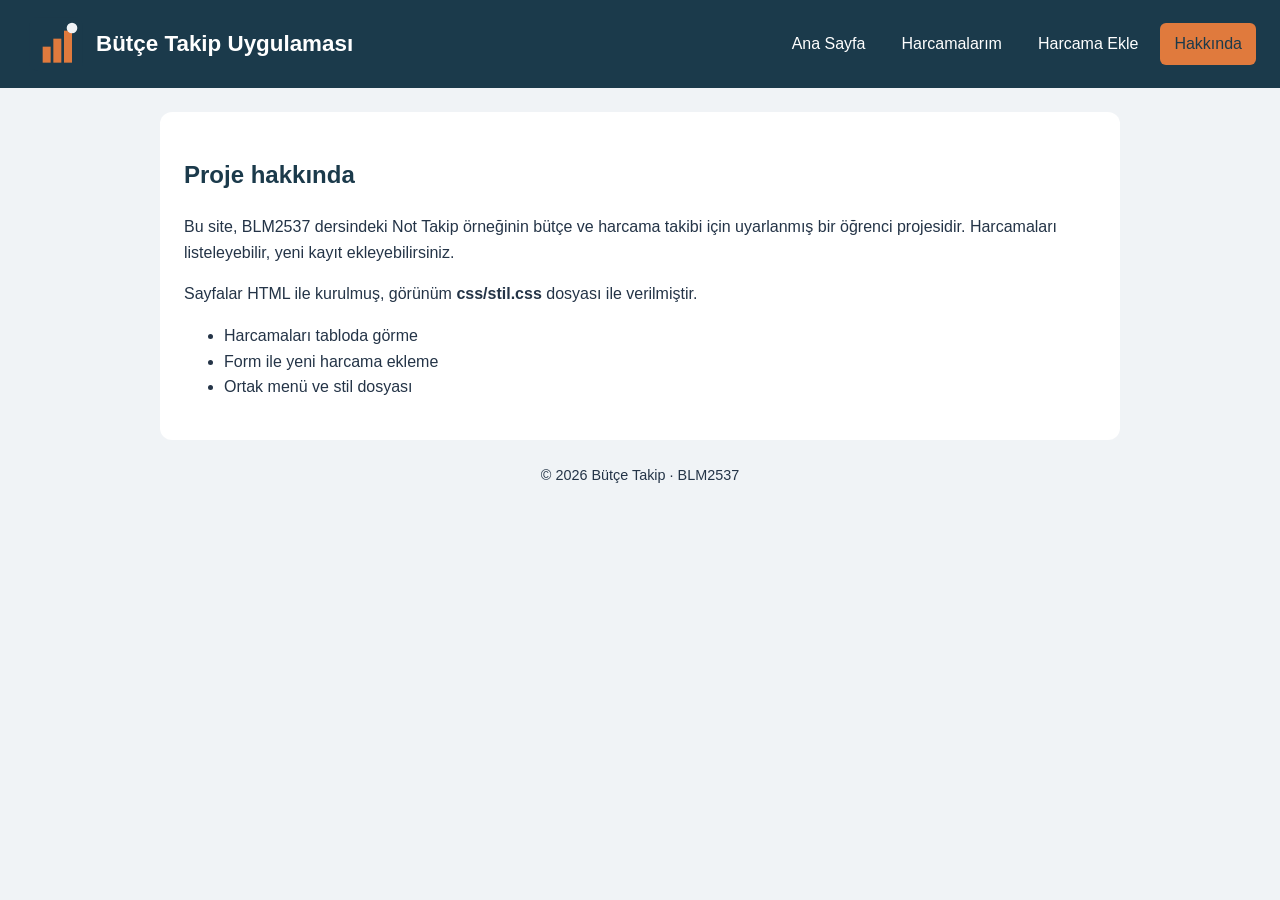
==== hakkinda.html @ 8dd11f19 "." ====
<!DOCTYPE html>
<html lang="tr">
<head>
  <meta charset="UTF-8">
  <meta name="viewport" content="width=device-width, initial-scale=1.0">
  <title>Hakkında - Bütçe Takip</title>
  <link rel="stylesheet" href="css/stil.css">
</head>
<body>
  <header>
    <img src="img/logo.svg" alt="Bütçe Takip logosu" width="64">
    <h1>Bütçe Takip Uygulaması</h1>
    <nav>
      <ul>
        <li><a href="index.html">Ana Sayfa</a></li>
        <li><a href="harcamalar.html">Harcamalarım</a></li>
        <li><a href="harcama-ekle.html">Harcama Ekle</a></li>
        <li><a href="hakkinda.html" class="aktif">Hakkında</a></li>
      </ul>
    </nav>
  </header>

  <main>
    <section id="hakkinda">
      <h2>Proje hakkında</h2>
      <p>
        Bu site, BLM2537 dersindeki Not Takip örneğinin bütçe ve harcama takibi
        için uyarlanmış bir öğrenci projesidir. Harcamaları listeleyebilir,
        yeni kayıt ekleyebilirsiniz.
      </p>
      <p>
        Sayfalar HTML ile kurulmuş, görünüm <strong>css/stil.css</strong> dosyası
        ile verilmiştir.
      </p>
      <ul>
        <li>Harcamaları tabloda görme</li>
        <li>Form ile yeni harcama ekleme</li>
        <li>Ortak menü ve stil dosyası</li>
      </ul>
    </section>
  </main>

  <footer>
    <p>&copy; 2026 Bütçe Takip &middot; BLM2537</p>
  </footer>
</body>
</html>
---- css/stil.css ----
* {
  box-sizing: border-box;
}

:root {
  --ana-renk: #1B3A4B;
  --vurgu-renk: #E07A3D;
  --baglanti-renk: #2A7A6A;
  --zemin: #F0F3F6;
  --metin: #243447;
  --kenar: #C8CED6;
}

body {
  font-family: "Segoe UI", Arial, sans-serif;
  font-size: 1rem;
  line-height: 1.6;
  color: var(--metin);
  background-color: var(--zemin);
  margin: 0;
}

h1, h2 {
  color: var(--ana-renk);
}

a {
  color: var(--baglanti-renk);
}

a:hover {
  color: var(--vurgu-renk);
}

.vurgu {
  color: var(--vurgu-renk);
  font-weight: bold;
}

footer {
  text-align: center;
  font-size: 0.9rem;
}

main {
  max-width: 960px;
  margin: 24px auto;
  padding: 24px;
  background-color: white;
  border-radius: 12px;
}

table {
  width: 100%;
  border-collapse: collapse;
}

caption {
  text-align: left;
  font-weight: bold;
  margin-bottom: 8px;
}

th, td {
  padding: 10px 12px;
  text-align: left;
  border-bottom: 1px solid var(--kenar);
}

th {
  background-color: var(--ana-renk);
  color: white;
}

tbody tr:nth-child(even) {
  background-color: var(--zemin);
}

input, select, textarea {
  width: 100%;
  max-width: 400px;
  padding: 8px 10px;
  border: 1px solid var(--kenar);
  border-radius: 8px;
  font: inherit;
}

input[type="radio"]{
  width: auto;
}

input:focus, select:focus, textarea:focus {
  outline: 2px solid var(--vurgu-renk);
}

button {
  padding: 10px 24px;
  border: none;
  border-radius: 6px;
  background-color: var(--vurgu-renk);
  color: var(--ana-renk);
  font-weight: bold;
  cursor: pointer;
}

button:hover {
  background-color: var(--ana-renk);
  color: white;
}

header {
  display: flex;
  align-items: center;
  gap: 8px;
  padding: 12px 24px;
  background-color: var(--ana-renk);
}

header h1 {
  margin: 0;
  font-size: 1.4rem;
  color: white;
}

nav {
  margin-left: auto;
}

nav ul {
  display: flex;
  gap: 8px;
  margin: 0;
  padding: 0;
  list-style: none;
}

nav a {
  display: block;
  padding: 8px 14px;
  border-radius: 6px;
  color: white;
  text-decoration: none;
}

nav a:hover,
nav a.aktif {
  background-color: var(--vurgu-renk);
  color: var(--ana-renk);
}

.tablo-kutu {
  overflow-x: auto;
}

.gizli {
  display: none;
}

.hata {
  border-color: #B42318;
  background-color: #FDECEC;
}

@media (max-width: 600px) {
  header {
    flex-direction: column;
    align-items: flex-start;
  }

  nav {
    margin-left: 0;
  }

  nav ul {
    flex-wrap: wrap;
  }

  main {
    margin: 12px;
    padding: 16px;
  }
}
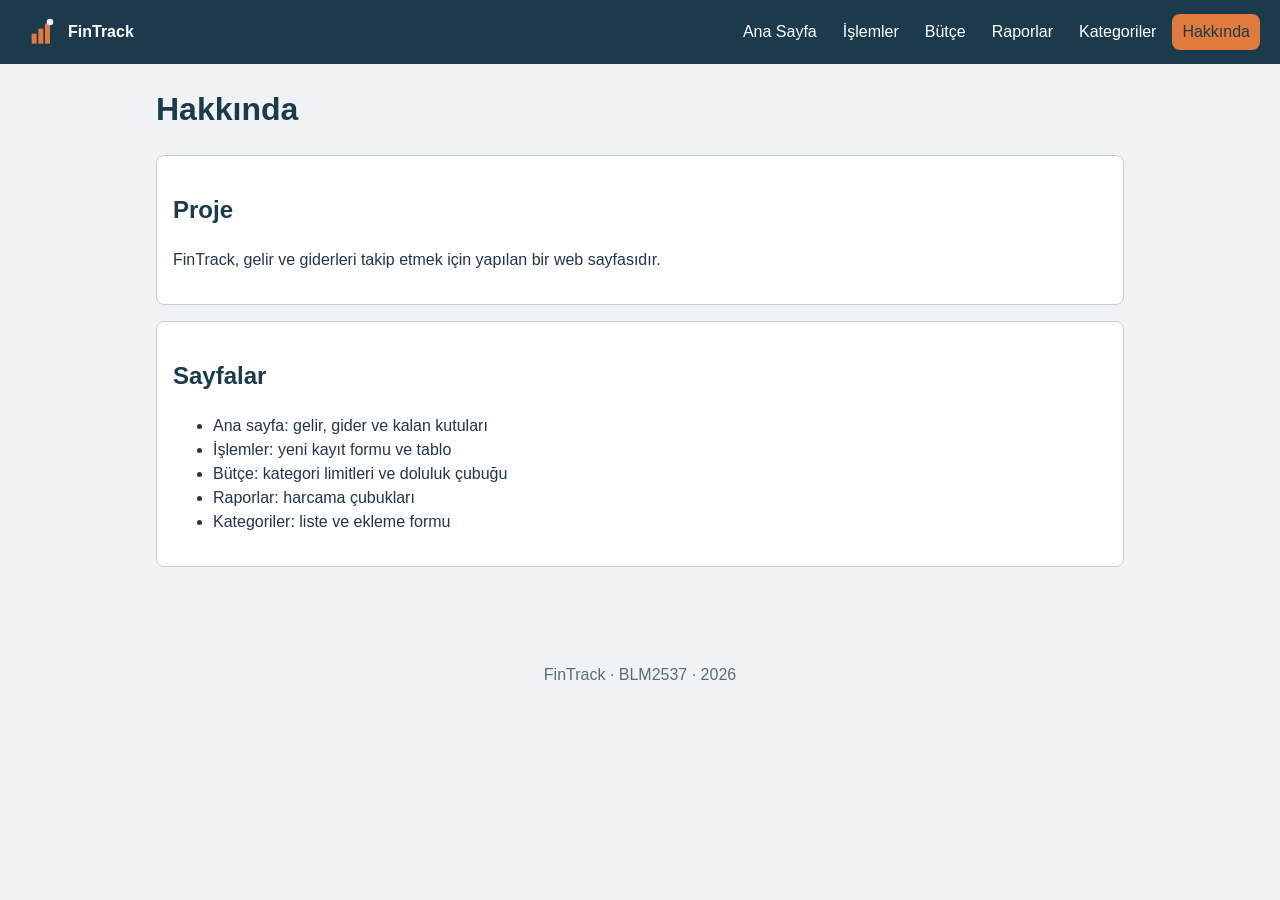
==== commit ecbc720d: "Gorsel iyilestirme" ====
--- a/hakkinda.html
+++ b/hakkinda.html
@@ -3,45 +3,51 @@
 <head>
   <meta charset="UTF-8">
   <meta name="viewport" content="width=device-width, initial-scale=1.0">
-  <title>Hakkında - Bütçe Takip</title>
+  <title>Hakkında - FinTrack</title>
   <link rel="stylesheet" href="css/stil.css">
 </head>
 <body>
   <header>
-    <img src="img/logo.svg" alt="Bütçe Takip logosu" width="64">
-    <h1>Bütçe Takip Uygulaması</h1>
+    <a class="marka" href="index.html">
+      <img src="img/logo.svg" alt="" width="40" height="40">
+      FinTrack
+    </a>
     <nav>
       <ul>
         <li><a href="index.html">Ana Sayfa</a></li>
-        <li><a href="harcamalar.html">Harcamalarım</a></li>
-        <li><a href="harcama-ekle.html">Harcama Ekle</a></li>
+        <li><a href="islemler.html">İşlemler</a></li>
+        <li><a href="butce.html">Bütçe</a></li>
+        <li><a href="raporlar.html">Raporlar</a></li>
+        <li><a href="kategoriler.html">Kategoriler</a></li>
         <li><a href="hakkinda.html" class="aktif">Hakkında</a></li>
       </ul>
     </nav>
   </header>
 
   <main>
-    <section id="hakkinda">
-      <h2>Proje hakkında</h2>
+    <h1>Hakkında</h1>
+
+    <section class="kutu">
+      <h2>Proje</h2>
       <p>
-        Bu site, BLM2537 dersindeki Not Takip örneğinin bütçe ve harcama takibi
-        için uyarlanmış bir öğrenci projesidir. Harcamaları listeleyebilir,
-        yeni kayıt ekleyebilirsiniz.
+        FinTrack, gelir ve giderleri takip etmek için yapılan bir web sayfasıdır.
       </p>
-      <p>
-        Sayfalar HTML ile kurulmuş, görünüm <strong>css/stil.css</strong> dosyası
-        ile verilmiştir.
-      </p>
+    </section>
+
+    <section class="kutu">
+      <h2>Sayfalar</h2>
       <ul>
-        <li>Harcamaları tabloda görme</li>
-        <li>Form ile yeni harcama ekleme</li>
-        <li>Ortak menü ve stil dosyası</li>
+        <li>Ana sayfa: gelir, gider ve kalan kutuları</li>
+        <li>İşlemler: yeni kayıt formu ve tablo</li>
+        <li>Bütçe: kategori limitleri ve doluluk çubuğu</li>
+        <li>Raporlar: harcama çubukları</li>
+        <li>Kategoriler: liste ve ekleme formu</li>
       </ul>
     </section>
   </main>
 
   <footer>
-    <p>&copy; 2026 Bütçe Takip &middot; BLM2537</p>
+    <p>FinTrack · BLM2537 · 2026</p>
   </footer>
 </body>
 </html>
--- a/css/stil.css
+++ b/css/stil.css
@@ -5,139 +5,64 @@
 :root {
   --ana-renk: #1B3A4B;
   --vurgu-renk: #E07A3D;
-  --baglanti-renk: #2A7A6A;
+  --yesil: #2A7A6A;
+  --kirmizi: #9C341F;
   --zemin: #F0F3F6;
   --metin: #243447;
   --kenar: #C8CED6;
 }
 
 body {
-  font-family: "Segoe UI", Arial, sans-serif;
-  font-size: 1rem;
-  line-height: 1.6;
+  margin: 0;
+  font-family: Arial, sans-serif;
+  line-height: 1.5;
   color: var(--metin);
   background-color: var(--zemin);
-  margin: 0;
-}
-
-h1, h2 {
+}
+
+h1, h2, h3 {
   color: var(--ana-renk);
 }
 
 a {
-  color: var(--baglanti-renk);
-}
-
-a:hover {
-  color: var(--vurgu-renk);
-}
-
-.vurgu {
-  color: var(--vurgu-renk);
-  font-weight: bold;
-}
-
-footer {
-  text-align: center;
-  font-size: 0.9rem;
-}
-
-main {
-  max-width: 960px;
-  margin: 24px auto;
-  padding: 24px;
-  background-color: white;
-  border-radius: 12px;
-}
-
-table {
-  width: 100%;
-  border-collapse: collapse;
-}
-
-caption {
-  text-align: left;
-  font-weight: bold;
-  margin-bottom: 8px;
-}
-
-th, td {
-  padding: 10px 12px;
-  text-align: left;
-  border-bottom: 1px solid var(--kenar);
-}
-
-th {
-  background-color: var(--ana-renk);
-  color: white;
-}
-
-tbody tr:nth-child(even) {
-  background-color: var(--zemin);
-}
-
-input, select, textarea {
-  width: 100%;
-  max-width: 400px;
-  padding: 8px 10px;
-  border: 1px solid var(--kenar);
-  border-radius: 8px;
-  font: inherit;
-}
-
-input[type="radio"]{
-  width: auto;
-}
-
-input:focus, select:focus, textarea:focus {
-  outline: 2px solid var(--vurgu-renk);
-}
-
-button {
-  padding: 10px 24px;
-  border: none;
-  border-radius: 6px;
-  background-color: var(--vurgu-renk);
-  color: var(--ana-renk);
-  font-weight: bold;
-  cursor: pointer;
-}
-
-button:hover {
-  background-color: var(--ana-renk);
-  color: white;
+  color: var(--yesil);
 }
 
 header {
   display: flex;
   align-items: center;
+  gap: 16px;
+  flex-wrap: wrap;
+  padding: 12px 20px;
+  background-color: var(--ana-renk);
+  color: white;
+}
+
+.marka {
+  display: flex;
+  align-items: center;
   gap: 8px;
-  padding: 12px 24px;
-  background-color: var(--ana-renk);
-}
-
-header h1 {
-  margin: 0;
-  font-size: 1.4rem;
-  color: white;
-}
-
-nav {
-  margin-left: auto;
+  color: white;
+  text-decoration: none;
+  font-weight: bold;
 }
 
 nav ul {
   display: flex;
-  gap: 8px;
+  flex-wrap: wrap;
+  gap: 6px;
   margin: 0;
   padding: 0;
   list-style: none;
 }
 
+nav {
+  margin-left: auto;
+}
+
 nav a {
   display: block;
-  padding: 8px 14px;
-  border-radius: 6px;
+  padding: 6px 10px;
   color: white;
   text-decoration: none;
 }
@@ -146,22 +71,162 @@
 nav a.aktif {
   background-color: var(--vurgu-renk);
   color: var(--ana-renk);
+  border-radius: 8px;
+}
+
+main {
+  max-width: 1000px;
+  margin: 20px auto;
+  padding: 0 16px 32px;
+}
+
+.kartlar {
+  display: grid;
+  grid-template-columns: repeat(3, 1fr);
+  gap: 12px;
+}
+
+.yan-yana {
+  display: grid;
+  grid-template-columns: 280px 1fr;
+  gap: 16px;
+  align-items: start;
+}
+
+.kutu {
+  background: white;
+  border: 1px solid var(--kenar);
+  border-radius: 8px;
+  padding: 16px;
+  margin-bottom: 16px;
+}
+
+.tutar {
+  font-size: 1.4rem;
+  font-weight: bold;
+  margin: 8px 0;
+}
+
+.gelir {
+  color: var(--yesil);
+}
+
+.gider {
+  color: var(--kirmizi);
+}
+
+label {
+  display: block;
+  margin-bottom: 4px;
+  font-weight: bold;
+}
+
+input,
+select,
+textarea {
+  width: 100%;
+  max-width: 360px;
+  padding: 8px;
+  margin-bottom: 12px;
+  border: 1px solid var(--kenar);
+  border-radius: 6px;
+  font: inherit;
+}
+
+input[type="radio"] {
+  width: auto;
+  max-width: none;
+  margin-bottom: 0;
+}
+
+input:focus,
+select:focus,
+textarea:focus {
+  outline: 2px solid var(--vurgu-renk);
+}
+
+button {
+  padding: 8px 16px;
+  border: none;
+  border-radius: 6px;
+  background-color: var(--vurgu-renk);
+  color: var(--ana-renk);
+  font-weight: bold;
+  cursor: pointer;
+}
+
+button:hover {
+  background-color: var(--ana-renk);
+  color: white;
 }
 
 .tablo-kutu {
   overflow-x: auto;
 }
 
-.gizli {
-  display: none;
-}
-
-.hata {
-  border-color: #B42318;
+table {
+  width: 100%;
+  border-collapse: collapse;
+}
+
+caption {
+  text-align: left;
+  font-weight: bold;
+  margin-bottom: 8px;
+}
+
+th,
+td {
+  padding: 8px 10px;
+  text-align: left;
+  border-bottom: 1px solid var(--kenar);
+}
+
+th {
+  background-color: var(--ana-renk);
+  color: white;
+}
+
+tbody tr:nth-child(even) {
+  background-color: var(--zemin);
+}
+
+.cubuk {
+  height: 14px;
+  margin-bottom: 12px;
+  background-color: #E2E6EA;
+  border-radius: 6px;
+}
+
+.cubuk span {
+  display: block;
+  height: 14px;
+  background-color: var(--yesil);
+  border-radius: 6px;
+}
+
+.asildi {
+  margin-top: 8px;
+  padding: 8px;
   background-color: #FDECEC;
 }
 
-@media (max-width: 600px) {
+.asildi .cubuk span {
+  background-color: var(--kirmizi);
+}
+
+.uyari {
+  color: var(--kirmizi);
+  /*font-weight: bold;*/
+}
+
+footer {
+  text-align: center;
+  padding: 12px;
+  color: #5c6b76;
+}
+
+@media (max-width: 700px) {
   header {
     flex-direction: column;
     align-items: flex-start;
@@ -171,12 +236,8 @@
     margin-left: 0;
   }
 
-  nav ul {
-    flex-wrap: wrap;
+  .kartlar,
+  .yan-yana {
+    grid-template-columns: 1fr;
   }
-
-  main {
-    margin: 12px;
-    padding: 16px;
-  }
-}
+}
